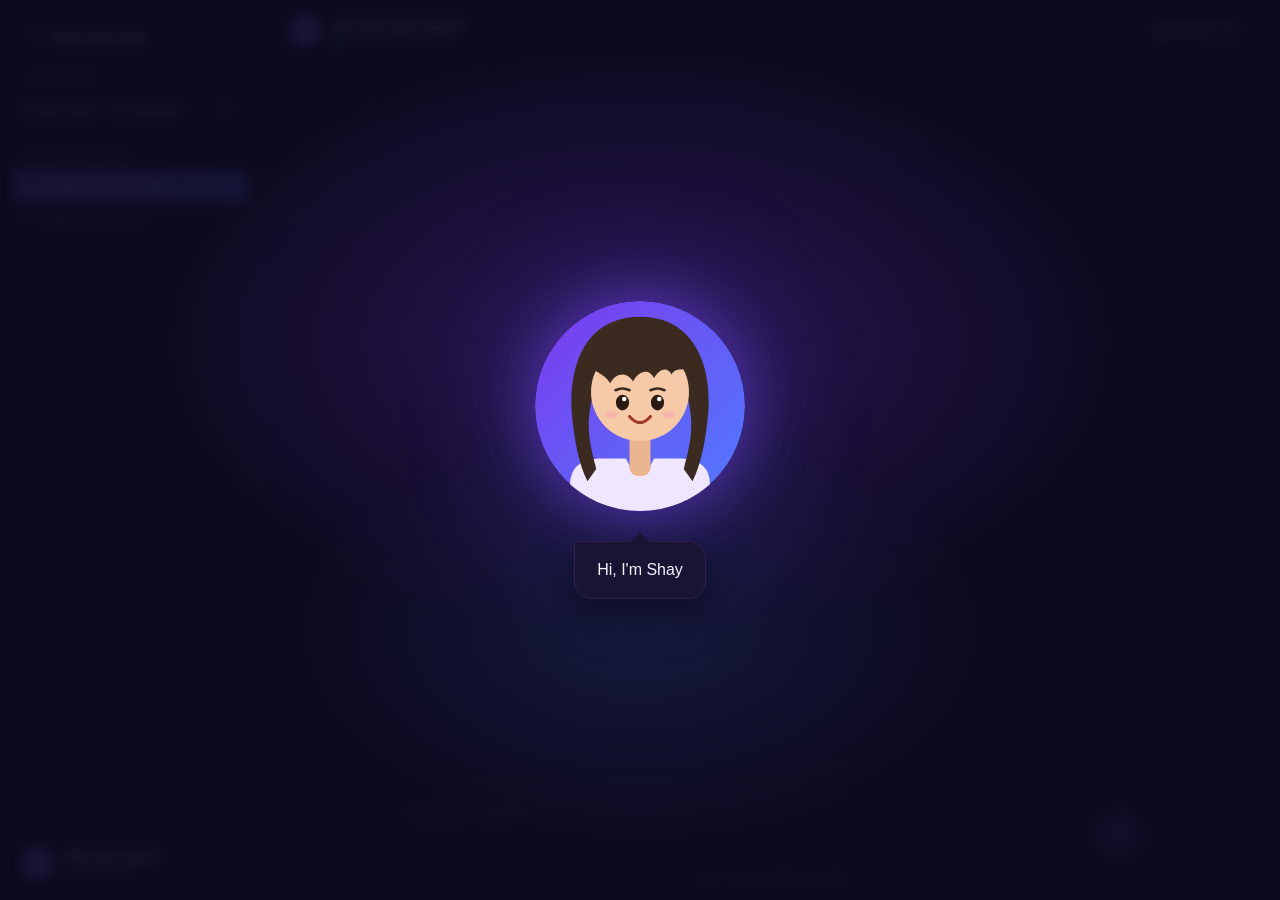
==== frontend/index.html @ 8ffe6aca "Added chatbot intro girl" ====
<!DOCTYPE html>
<html>
<head>
    <meta charset="UTF-8">
    <meta name="viewport" content="width=device-width, initial-scale=1.0">
    <title>ABTalks AI Interview Agent</title>
    <link rel="stylesheet" href="style.css">
</head>
<body>

<div class="app">

    <aside class="sidebar">

        <button class="new-chat" onclick="startInterview()">
            <svg width="16" height="16" viewBox="0 0 24 24" fill="none" stroke="currentColor" stroke-width="2" stroke-linecap="round" stroke-linejoin="round">
                <path d="M12 5v14M5 12h14"/>
            </svg>
            New interview
        </button>

        <div class="candidate-picker">
            <label for="candidate-select">Candidate</label>
            <select id="candidate-select"></select>
        </div>

        <nav class="history">
            <div class="history-label">Conversations</div>
            <a class="history-item active">
                <span class="dot"></span>
                Engineering interview
            </a>
            <a class="history-item">
                <span class="dot"></span>
                Follow-up session
            </a>
        </nav>

        <div class="sidebar-footer">
            <div class="avatar avatar-brand">A</div>
            <div class="user-meta">
                <div class="user-name">ABTalks Agent</div>
                <div class="user-role">AI Interviewer</div>
            </div>
        </div>

    </aside>

    <main class="main">

        <header class="topbar">
            <div class="topbar-left">
                <div class="avatar avatar-ai">
                    <svg width="18" height="18" viewBox="0 0 24 24" fill="none" stroke="currentColor" stroke-width="2" stroke-linecap="round" stroke-linejoin="round">
                        <circle cx="12" cy="12" r="10"/>
                        <path d="M9.5 9.5l5 5M14.5 9.5l-5 5"/>
                    </svg>
                </div>
                <div>
                    <div class="topbar-title">AI Interview Agent</div>
                    <div class="topbar-sub">
                        <span class="status-dot"></span> Interview in progress
                    </div>
                </div>
            </div>
            <div id="progress" class="progress-chip">Question 1 / 8</div>
        </header>

        <div class="conversation-wrap">
            <div id="chat" class="chat"></div>
        </div>

        <div class="composer-wrap">
            <div class="composer">
                <textarea
                    id="answer"
                    placeholder="Type your answer..."
                ></textarea>
                <button id="send-btn" onclick="sendAnswer()" aria-label="Send">
                    <svg width="18" height="18" viewBox="0 0 24 24" fill="none" stroke="currentColor" stroke-width="2" stroke-linecap="round" stroke-linejoin="round">
                        <path d="M22 2L11 13"/><path d="M22 2l-7 20-4-9-9-4 20-7z"/>
                    </svg>
                </button>
            </div>
            <div class="composer-hint">
                Shift + Enter to add a new line
            </div>
        </div>

    </main>

</div>

<div id="intro" class="intro" hidden>
    <div class="intro-backdrop"></div>
    <div class="intro-stage">
        <div id="shay-avatar" class="intro-avatar">
            <svg viewBox="0 0 240 240" fill="none" aria-hidden="true">
                <defs>
                    <linearGradient id="shayBg" x1="0" y1="0" x2="1" y2="1">
                        <stop offset="0%" stop-color="#7c3aed"/>
                        <stop offset="100%" stop-color="#4f7cff"/>
                    </linearGradient>
                </defs>
                <circle cx="120" cy="120" r="120" fill="url(#shayBg)"/>
                <path d="M40 240 L40 210 Q40 182 72 180 L104 180 L108 188 L132 188 L136 180 L168 180 Q200 182 200 210 L200 240 Z" fill="#efe6ff"/>
                <rect x="108" y="150" width="24" height="50" rx="10" fill="#eab58f"/>
                <path d="M120 18 C60 18 38 70 42 128 C45 160 50 186 60 206 L70 192 C63 165 60 150 62 130 C66 92 84 56 120 54 C156 56 174 92 178 130 C180 150 177 165 170 192 L180 206 C190 186 195 160 198 128 C202 70 180 18 120 18 Z" fill="#3a2a20"/>
                <circle cx="120" cy="104" r="56" fill="#f6c9a9"/>
                <path d="M64 74 C66 44 90 34 120 34 C150 34 174 44 176 74 C170 82 162 74 156 84 C151 74 142 78 136 88 C130 76 118 80 112 92 C105 80 92 82 86 94 C78 82 71 84 64 74 Z" fill="#3a2a20"/>
                <ellipse cx="100" cy="116" rx="7.5" ry="9" fill="#2a1a10"/>
                <ellipse cx="140" cy="116" rx="7.5" ry="9" fill="#2a1a10"/>
                <circle cx="102" cy="112" r="2.6" fill="#fff"/>
                <circle cx="142" cy="112" r="2.6" fill="#fff"/>
                <path d="M92 102 Q100 98 108 102" stroke="#3a2a20" stroke-width="3" stroke-linecap="round"/>
                <path d="M132 102 Q140 98 148 102" stroke="#3a2a20" stroke-width="3" stroke-linecap="round"/>
                <ellipse cx="87" cy="130" rx="7" ry="4" fill="#f7a8b0" opacity="0.6"/>
                <ellipse cx="153" cy="130" rx="7" ry="4" fill="#f7a8b0" opacity="0.6"/>
                <path d="M108 132 Q120 146 132 132" stroke="#a13a2c" stroke-width="3.5" stroke-linecap="round" fill="none"/>
            </svg>
        </div>
        <div id="intro-bubble" class="intro-bubble">
            <span id="intro-text"></span>
        </div>
    </div>
</div>

<script src="app.js"></script>

</body>
</html>
---- frontend/style.css ----
:root {
    --bg-deep: #0d0a1f;
    --bg-sidebar: #120d26;
    --bg-main: #0d0a1f;
    --bg-ai: #1a1333;
    --bg-user: #2b2a6b;
    --bg-input: #171033;
    --border: #2c2350;
    --text-primary: #f3f1ff;
    --text-secondary: #a79fcf;
    --text-muted: #6f6699;
    --blue: #4f7cff;
    --purple: #9b6bff;
    --violet: #7c3aed;
    --gradient: linear-gradient(135deg, #7c3aed 0%, #4f7cff 100%);
    --radius: 16px;
}

* {
    box-sizing: border-box;
}

body {
    margin: 0;
    background: var(--bg-deep);
    color: var(--text-primary);
    font-family: "Inter", -apple-system, BlinkMacSystemFont, "Segoe UI", sans-serif;
    -webkit-font-smoothing: antialiased;
}

.app {
    display: flex;
    height: 100vh;
    overflow: hidden;
}

/* ---------------- Sidebar (Claude style) ---------------- */

.sidebar {
    width: 260px;
    flex-shrink: 0;
    background: var(--bg-sidebar);
    border-right: 1px solid var(--border);
    display: flex;
    flex-direction: column;
    padding: 16px 12px;
}

.new-chat {
    display: flex;
    align-items: center;
    gap: 10px;
    width: 100%;
    padding: 12px 14px;
    border: 1px solid var(--border);
    background: transparent;
    color: var(--text-primary);
    border-radius: 10px;
    font-size: 14px;
    font-weight: 600;
    cursor: pointer;
    transition: background 0.2s, border-color 0.2s;
}

.new-chat:hover {
    background: rgba(124, 58, 237, 0.12);
    border-color: var(--violet);
}

.candidate-picker {
    margin-top: 14px;
    padding: 0 2px;
}

.candidate-picker label {
    display: block;
    font-size: 11px;
    font-weight: 600;
    letter-spacing: 0.08em;
    text-transform: uppercase;
    color: var(--text-muted);
    padding: 0 10px;
    margin-bottom: 6px;
}

.candidate-picker select {
    width: 100%;
    background: var(--bg-input);
    color: var(--text-primary);
    border: 1px solid var(--border);
    border-radius: 10px;
    padding: 10px 12px;
    font-size: 13px;
    font-family: inherit;
    cursor: pointer;
    outline: none;
    transition: border-color 0.2s, box-shadow 0.2s;
    appearance: none;
    background-image:
        linear-gradient(45deg, transparent 50%, var(--purple) 50%),
        linear-gradient(135deg, var(--purple) 50%, transparent 50%);
    background-position:
        calc(100% - 18px) 50%,
        calc(100% - 13px) 50%;
    background-size: 5px 5px;
    background-repeat: no-repeat;
}

.candidate-picker select:focus {
    border-color: var(--violet);
    box-shadow: 0 0 0 3px rgba(124, 58, 237, 0.25);
}

.candidate-picker option {
    background: var(--bg-sidebar);
    color: var(--text-primary);
}

.history {
    flex: 1;
    margin-top: 22px;
    overflow-y: auto;
}

.history-label {
    font-size: 11px;
    font-weight: 600;
    letter-spacing: 0.08em;
    text-transform: uppercase;
    color: var(--text-muted);
    padding: 0 10px;
    margin-bottom: 8px;
}

.history-item {
    display: flex;
    align-items: center;
    gap: 10px;
    padding: 9px 10px;
    border-radius: 8px;
    font-size: 13.5px;
    color: var(--text-secondary);
    cursor: pointer;
    transition: background 0.2s, color 0.2s;
}

.history-item .dot {
    width: 6px;
    height: 6px;
    border-radius: 50%;
    background: var(--text-muted);
    flex-shrink: 0;
}

.history-item:hover {
    background: rgba(124, 58, 237, 0.08);
    color: var(--text-primary);
}

.history-item.active {
    background: var(--gradient);
    color: #fff;
}

.history-item.active .dot {
    background: #fff;
}

.sidebar-footer {
    display: flex;
    align-items: center;
    gap: 10px;
    padding: 12px 8px 4px;
    border-top: 1px solid var(--border);
}

.user-meta {
    min-width: 0;
}

.user-name {
    font-size: 13.5px;
    font-weight: 600;
    white-space: nowrap;
    overflow: hidden;
    text-overflow: ellipsis;
}

.user-role {
    font-size: 12px;
    color: var(--text-muted);
}

/* ---------------- Avatars ---------------- */

.avatar {
    width: 34px;
    height: 34px;
    border-radius: 50%;
    display: flex;
    align-items: center;
    justify-content: center;
    flex-shrink: 0;
    font-weight: 700;
    font-size: 15px;
}

.avatar-brand {
    background: var(--gradient);
    color: #fff;
}

.avatar-ai {
    background: var(--gradient);
    color: #fff;
}

.avatar-user {
    background: linear-gradient(135deg, #6a8bff 0%, #9b6bff 100%);
    color: #fff;
}

/* ---------------- Main column ---------------- */

.main {
    flex: 1;
    display: flex;
    flex-direction: column;
    min-width: 0;
    background:
        radial-gradient(1200px 600px at 20% -10%, rgba(124, 58, 237, 0.14) 0%, transparent 60%),
        radial-gradient(1000px 500px at 90% 110%, rgba(79, 124, 255, 0.10) 0%, transparent 60%),
        var(--bg-main);
}

.topbar {
    display: flex;
    align-items: center;
    justify-content: space-between;
    padding: 14px 28px;
    border-bottom: 1px solid var(--border);
    background: rgba(13, 10, 31, 0.6);
    backdrop-filter: blur(8px);
}

.topbar-left {
    display: flex;
    align-items: center;
    gap: 12px;
}

.topbar-title {
    font-size: 15px;
    font-weight: 700;
}

.topbar-sub {
    display: flex;
    align-items: center;
    gap: 6px;
    font-size: 12px;
    color: var(--text-muted);
}

.status-dot {
    width: 7px;
    height: 7px;
    border-radius: 50%;
    background: #34d399;
    box-shadow: 0 0 8px #34d399;
}

.progress-chip {
    font-size: 12.5px;
    font-weight: 600;
    color: var(--purple);
    background: rgba(124, 58, 237, 0.14);
    border: 1px solid rgba(124, 58, 237, 0.35);
    padding: 6px 14px;
    border-radius: 999px;
}

/* ---------------- Conversation ---------------- */

.conversation-wrap {
    flex: 1;
    overflow-y: auto;
    display: flex;
    justify-content: center;
}

.chat {
    width: 100%;
    max-width: 760px;
    padding: 32px 28px 24px;
}

.message-row {
    display: flex;
    gap: 14px;
    margin-bottom: 26px;
    align-items: flex-start;
}

.message-row.user {
    flex-direction: row-reverse;
}

.bubble {
    max-width: 80%;
    padding: 14px 18px;
    border-radius: var(--radius);
    line-height: 1.6;
    font-size: 14.5px;
    white-space: pre-line;
}

.message-row.ai .bubble {
    background: var(--bg-ai);
    border: 1px solid var(--border);
    border-top-left-radius: 4px;
    color: var(--text-primary);
}

.message-row.user .bubble {
    background: var(--gradient);
    border-top-right-radius: 4px;
    color: #fff;
}

.msg-author {
    font-size: 12px;
    font-weight: 700;
    color: var(--purple);
    margin-bottom: 8px;
    letter-spacing: 0.02em;
}

.message-row.user .msg-author {
    color: var(--blue);
    text-align: right;
}

.typing {
    display: inline-flex;
    gap: 5px;
    padding: 16px 20px;
}

.typing span {
    width: 8px;
    height: 8px;
    border-radius: 50%;
    background: var(--purple);
    animation: blink 1.2s infinite;
}

.typing span:nth-child(2) { animation-delay: 0.2s; }
.typing span:nth-child(3) { animation-delay: 0.4s; }

@keyframes blink {
    0%, 80%, 100% { opacity: 0.25; transform: translateY(0); }
    40% { opacity: 1; transform: translateY(-3px); }
}

/* ---------------- Composer (Claude style) ---------------- */

.composer-wrap {
    padding: 12px 28px 16px;
    display: flex;
    flex-direction: column;
    align-items: center;
}

.composer {
    width: 100%;
    max-width: 760px;
    display: flex;
    align-items: flex-end;
    gap: 10px;
    background: var(--bg-input);
    border: 1px solid var(--border);
    border-radius: var(--radius);
    padding: 10px 10px 10px 16px;
    box-shadow: 0 0 0 0 rgba(124, 58, 237, 0);
    transition: border-color 0.2s, box-shadow 0.2s;
}

.composer:focus-within {
    border-color: var(--violet);
    box-shadow: 0 0 0 3px rgba(124, 58, 237, 0.25);
}

#answer {
    flex: 1;
    background: transparent;
    border: none;
    outline: none;
    color: var(--text-primary);
    font-family: inherit;
    font-size: 14.5px;
    line-height: 1.5;
    resize: none;
    max-height: 160px;
    padding: 6px 0;
}

#answer::placeholder {
    color: var(--text-muted);
}

#send-btn {
    width: 40px;
    height: 40px;
    flex-shrink: 0;
    border: none;
    border-radius: 10px;
    background: var(--gradient);
    color: #fff;
    cursor: pointer;
    display: flex;
    align-items: center;
    justify-content: center;
    transition: opacity 0.2s, transform 0.15s;
}

#send-btn:hover {
    opacity: 0.9;
    transform: translateY(-1px);
}

#send-btn:disabled {
    opacity: 0.4;
    cursor: default;
    transform: none;
}

.composer-hint {
    margin-top: 8px;
    font-size: 11.5px;
    color: var(--text-muted);
}

/* ---------------- Scrollbar ---------------- */

::-webkit-scrollbar {
    width: 8px;
}

::-webkit-scrollbar-thumb {
    background: var(--border);
    border-radius: 4px;
}

::-webkit-scrollbar-thumb:hover {
    background: var(--violet);
}

/* ---------------- Responsive ---------------- */

@media (max-width: 720px) {
    .sidebar {
        display: none;
    }

    .chat {
        padding: 20px 16px;
    }

    .composer-wrap {
        padding: 10px 14px 14px;
    }

    .bubble {
        max-width: 88%;
    }
}

/* ---------------- Intro (Shay) ---------------- */

.intro {
    position: fixed;
    inset: 0;
    z-index: 1000;
    display: flex;
    align-items: center;
    justify-content: center;
    opacity: 0;
    transition: opacity 0.35s ease;
}

.intro[hidden] {
    display: none;
}

.intro.active {
    opacity: 1;
}

.intro-backdrop {
    position: absolute;
    inset: 0;
    background:
        radial-gradient(700px 420px at 50% 38%, rgba(124, 58, 237, 0.28) 0%, transparent 70%),
        radial-gradient(500px 300px at 50% 70%, rgba(79, 124, 255, 0.14) 0%, transparent 70%),
        rgba(13, 10, 31, 0.9);
    backdrop-filter: blur(6px);
}

.intro-stage {
    position: relative;
    display: flex;
    flex-direction: column;
    align-items: center;
    gap: 30px;
    padding: 0 24px;
}

.intro-avatar {
    position: relative;
    width: 210px;
    height: 210px;
    border-radius: 50%;
    overflow: hidden;
    box-shadow:
        0 0 60px rgba(124, 58, 237, 0.55),
        0 0 130px rgba(79, 124, 255, 0.35);
    opacity: 0;
    transform: translateY(46px) scale(0.35);
    transition:
        transform 0.55s cubic-bezier(0.34, 1.56, 0.64, 1),
        opacity 0.4s ease;
}

.intro-avatar::after {
    content: "";
    position: absolute;
    inset: -8px;
    border-radius: 50%;
    border: 2px solid rgba(155, 107, 255, 0.6);
    animation: introPulse 2.4s ease-out infinite;
    pointer-events: none;
}

.intro-avatar svg {
    display: block;
    width: 100%;
    height: 100%;
}

.intro.active .intro-avatar {
    opacity: 1;
    transform: translateY(0) scale(1);
}

.intro.active .intro-avatar svg {
    animation: introFloat 3.2s ease-in-out infinite;
}

.intro-bubble {
    position: relative;
    max-width: 420px;
    background: var(--bg-ai);
    border: 1px solid var(--border);
    border-radius: 18px;
    border-top-left-radius: 4px;
    padding: 15px 22px;
    font-size: 16px;
    line-height: 1.6;
    color: var(--text-primary);
    text-align: center;
    box-shadow: 0 14px 44px rgba(0, 0, 0, 0.45);
    min-height: 26px;
    opacity: 0;
    transform: translateY(14px) scale(0.9);
    transition: opacity 0.35s ease, transform 0.35s ease;
}

.intro-bubble::before {
    content: "";
    position: absolute;
    top: -9px;
    left: 50%;
    transform: translateX(-50%);
    border-left: 9px solid transparent;
    border-right: 9px solid transparent;
    border-bottom: 9px solid var(--bg-ai);
}

.intro.active .intro-bubble {
    opacity: 1;
    transform: none;
}

.intro.exiting .intro-avatar {
    opacity: 0;
    transform: translateY(-54px) scale(0.3);
    transition: transform 0.5s ease-in, opacity 0.4s ease;
}

.intro.exiting .intro-bubble {
    opacity: 0;
    transform: translateY(-24px) scale(0.8);
    transition: opacity 0.3s ease, transform 0.3s ease;
}

.intro.exiting .intro-avatar svg {
    animation: none;
}

.intro-typing-caret {
    display: inline-block;
    width: 2px;
    height: 1.05em;
    margin-left: 2px;
    background: var(--purple);
    vertical-align: -0.15em;
    animation: caretBlink 0.7s steps(1) infinite;
}

@keyframes introFloat {
    0%, 100% { transform: translateY(0); }
    50% { transform: translateY(-6px); }
}

@keyframes introPulse {
    0% { transform: scale(1); opacity: 0.8; }
    100% { transform: scale(1.22); opacity: 0; }
}

@keyframes caretBlink {
    0%, 49% { opacity: 1; }
    50%, 100% { opacity: 0; }
}
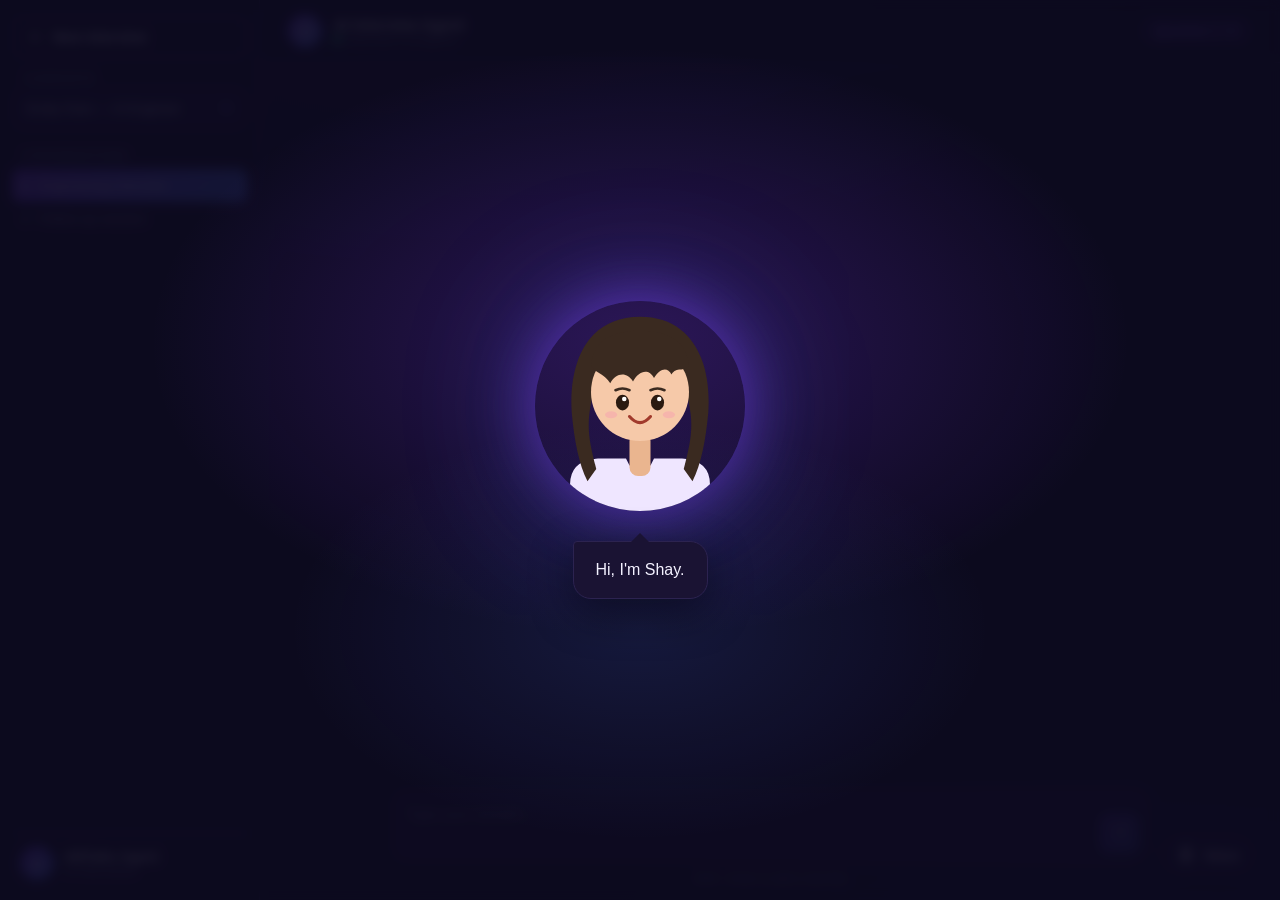
==== commit 314b9006: "added inside a voice interactive shay" ====
--- a/frontend/index.html
+++ b/frontend/index.html
@@ -71,7 +71,7 @@
         </div>
 
         <div class="composer-wrap">
-            <div class="composer">
+            <div class="composer" id="composer-input">
                 <textarea
                     id="answer"
                     placeholder="Type your answer..."
@@ -82,7 +82,25 @@
                     </svg>
                 </button>
             </div>
-            <div class="composer-hint">
+            <div id="voice-panel" class="voice-panel" hidden>
+                <div class="voice-status" id="voice-status">Tap the mic and speak</div>
+                <div class="voice-controls">
+                    <button id="mic-btn" class="mic-btn" onclick="answerByVoice()" aria-label="Speak your answer">
+                        <svg width="22" height="22" viewBox="0 0 24 24" fill="none" stroke="currentColor" stroke-width="2" stroke-linecap="round" stroke-linejoin="round">
+                            <rect x="9" y="2" width="6" height="12" rx="3"/>
+                            <path d="M5 10v1a7 7 0 0 0 14 0v-1"/>
+                            <line x1="12" y1="19" x2="12" y2="22"/>
+                        </svg>
+                    </button>
+                    <div class="voice-bars" id="voice-bars" aria-hidden="true">
+                        <span></span><span></span><span></span><span></span><span></span>
+                    </div>
+                </div>
+                <div class="composer-hint" id="voice-hint">
+                    Tap the mic and speak your answer
+                </div>
+            </div>
+            <div class="composer-hint" id="composer-hint">
                 Shift + Enter to add a new line
             </div>
         </div>
@@ -91,34 +109,58 @@
 
 </div>
 
+<div id="voice-dock" class="voice-dock">
+    <div id="shay-live" class="shay-live" hidden>
+        <div class="shay-live-ring"></div>
+        <div class="shay-live-avatar"></div>
+        <div class="shay-live-badge" id="shay-live-badge">Ready</div>
+    </div>
+    <button
+        id="voice-toggle"
+        class="voice-toggle"
+        onclick="toggleVoiceMode()"
+        aria-pressed="false"
+        title="Toggle voice interview"
+    >
+        <svg width="20" height="20" viewBox="0 0 24 24" fill="none" stroke="currentColor" stroke-width="2" stroke-linecap="round" stroke-linejoin="round">
+            <rect x="9" y="2" width="6" height="12" rx="3"/>
+            <path d="M5 10v1a7 7 0 0 0 14 0v-1"/>
+            <line x1="12" y1="19" x2="12" y2="22"/>
+        </svg>
+        <span>Voice</span>
+    </button>
+</div>
+
+<template id="shay-svg-template">
+    <svg viewBox="0 0 240 240" fill="none" aria-hidden="true">
+        <defs>
+            <linearGradient id="shayBg" x1="0" y1="0" x2="1" y2="1">
+                <stop offset="0%" stop-color="#7c3aed"/>
+                <stop offset="100%" stop-color="#4f7cff"/>
+            </linearGradient>
+        </defs>
+        <circle cx="120" cy="120" r="120" fill="url(#shayBg)"/>
+        <path d="M40 240 L40 210 Q40 182 72 180 L104 180 L108 188 L132 188 L136 180 L168 180 Q200 182 200 210 L200 240 Z" fill="#efe6ff"/>
+        <rect x="108" y="150" width="24" height="50" rx="10" fill="#eab58f"/>
+        <path d="M120 18 C60 18 38 70 42 128 C45 160 50 186 60 206 L70 192 C63 165 60 150 62 130 C66 92 84 56 120 54 C156 56 174 92 178 130 C180 150 177 165 170 192 L180 206 C190 186 195 160 198 128 C202 70 180 18 120 18 Z" fill="#3a2a20"/>
+        <circle cx="120" cy="104" r="56" fill="#f6c9a9"/>
+        <path d="M64 74 C66 44 90 34 120 34 C150 34 174 44 176 74 C170 82 162 74 156 84 C151 74 142 78 136 88 C130 76 118 80 112 92 C105 80 92 82 86 94 C78 82 71 84 64 74 Z" fill="#3a2a20"/>
+        <ellipse cx="100" cy="116" rx="7.5" ry="9" fill="#2a1a10"/>
+        <ellipse cx="140" cy="116" rx="7.5" ry="9" fill="#2a1a10"/>
+        <circle cx="102" cy="112" r="2.6" fill="#fff"/>
+        <circle cx="142" cy="112" r="2.6" fill="#fff"/>
+        <path d="M92 102 Q100 98 108 102" stroke="#3a2a20" stroke-width="3" stroke-linecap="round"/>
+        <path d="M132 102 Q140 98 148 102" stroke="#3a2a20" stroke-width="3" stroke-linecap="round"/>
+        <ellipse cx="87" cy="130" rx="7" ry="4" fill="#f7a8b0" opacity="0.6"/>
+        <ellipse cx="153" cy="130" rx="7" ry="4" fill="#f7a8b0" opacity="0.6"/>
+        <path d="M108 132 Q120 146 132 132" stroke="#a13a2c" stroke-width="3.5" stroke-linecap="round" fill="none"/>
+    </svg>
+</template>
+
 <div id="intro" class="intro" hidden>
     <div class="intro-backdrop"></div>
     <div class="intro-stage">
-        <div id="shay-avatar" class="intro-avatar">
-            <svg viewBox="0 0 240 240" fill="none" aria-hidden="true">
-                <defs>
-                    <linearGradient id="shayBg" x1="0" y1="0" x2="1" y2="1">
-                        <stop offset="0%" stop-color="#7c3aed"/>
-                        <stop offset="100%" stop-color="#4f7cff"/>
-                    </linearGradient>
-                </defs>
-                <circle cx="120" cy="120" r="120" fill="url(#shayBg)"/>
-                <path d="M40 240 L40 210 Q40 182 72 180 L104 180 L108 188 L132 188 L136 180 L168 180 Q200 182 200 210 L200 240 Z" fill="#efe6ff"/>
-                <rect x="108" y="150" width="24" height="50" rx="10" fill="#eab58f"/>
-                <path d="M120 18 C60 18 38 70 42 128 C45 160 50 186 60 206 L70 192 C63 165 60 150 62 130 C66 92 84 56 120 54 C156 56 174 92 178 130 C180 150 177 165 170 192 L180 206 C190 186 195 160 198 128 C202 70 180 18 120 18 Z" fill="#3a2a20"/>
-                <circle cx="120" cy="104" r="56" fill="#f6c9a9"/>
-                <path d="M64 74 C66 44 90 34 120 34 C150 34 174 44 176 74 C170 82 162 74 156 84 C151 74 142 78 136 88 C130 76 118 80 112 92 C105 80 92 82 86 94 C78 82 71 84 64 74 Z" fill="#3a2a20"/>
-                <ellipse cx="100" cy="116" rx="7.5" ry="9" fill="#2a1a10"/>
-                <ellipse cx="140" cy="116" rx="7.5" ry="9" fill="#2a1a10"/>
-                <circle cx="102" cy="112" r="2.6" fill="#fff"/>
-                <circle cx="142" cy="112" r="2.6" fill="#fff"/>
-                <path d="M92 102 Q100 98 108 102" stroke="#3a2a20" stroke-width="3" stroke-linecap="round"/>
-                <path d="M132 102 Q140 98 148 102" stroke="#3a2a20" stroke-width="3" stroke-linecap="round"/>
-                <ellipse cx="87" cy="130" rx="7" ry="4" fill="#f7a8b0" opacity="0.6"/>
-                <ellipse cx="153" cy="130" rx="7" ry="4" fill="#f7a8b0" opacity="0.6"/>
-                <path d="M108 132 Q120 146 132 132" stroke="#a13a2c" stroke-width="3.5" stroke-linecap="round" fill="none"/>
-            </svg>
-        </div>
+        <div id="shay-avatar" class="intro-avatar"></div>
         <div id="intro-bubble" class="intro-bubble">
             <span id="intro-text"></span>
         </div>
--- a/frontend/style.css
+++ b/frontend/style.css
@@ -493,6 +493,13 @@
     display: none;
 }
 
+.composer[hidden],
+.voice-panel[hidden],
+.shay-live[hidden],
+.composer-hint[hidden] {
+    display: none;
+}
+
 .intro.active {
     opacity: 1;
 }
@@ -632,3 +639,234 @@
     0%, 49% { opacity: 1; }
     50%, 100% { opacity: 0; }
 }
+
+/* ---------------- Voice dock (corner) ---------------- */
+
+.voice-dock {
+    position: fixed;
+    right: 22px;
+    bottom: 22px;
+    z-index: 900;
+    display: flex;
+    flex-direction: column;
+    align-items: center;
+    gap: 12px;
+}
+
+.shay-live {
+    position: relative;
+    display: flex;
+    flex-direction: column;
+    align-items: center;
+    gap: 6px;
+}
+
+.shay-live-avatar {
+    position: relative;
+    width: 96px;
+    height: 96px;
+    border-radius: 50%;
+    overflow: hidden;
+    box-shadow:
+        0 0 24px rgba(124, 58, 237, 0.55),
+        0 0 60px rgba(79, 124, 255, 0.30);
+    animation: introFloat 3.2s ease-in-out infinite;
+}
+
+.shay-live-avatar svg {
+    display: block;
+    width: 100%;
+    height: 100%;
+}
+
+.shay-live-ring {
+    position: absolute;
+    inset: 0;
+    border-radius: 50%;
+    border: 2px solid rgba(155, 107, 255, 0.65);
+    pointer-events: none;
+    opacity: 0;
+}
+
+.shay-live-badge {
+    font-size: 11px;
+    font-weight: 700;
+    letter-spacing: 0.04em;
+    color: var(--purple);
+    background: rgba(124, 58, 237, 0.16);
+    border: 1px solid rgba(124, 58, 237, 0.4);
+    padding: 3px 10px;
+    border-radius: 999px;
+    white-space: nowrap;
+}
+
+.voice-dock.speaking .shay-live-ring {
+    animation: shayRing 1.6s ease-out infinite;
+}
+
+.voice-dock.speaking .shay-live-avatar {
+    animation: shayTalk 0.9s ease-in-out infinite;
+}
+
+.voice-dock.listening .shay-live-ring {
+    animation: shayRing 1.1s ease-out infinite;
+}
+
+.voice-dock.listening .shay-live-avatar {
+    animation: shayListen 1.2s ease-in-out infinite;
+}
+
+@keyframes shayRing {
+    0% { transform: scale(1); opacity: 0.8; }
+    100% { transform: scale(1.45); opacity: 0; }
+}
+
+@keyframes shayTalk {
+    0%, 100% { transform: scale(1, 1); }
+    50% { transform: scale(1.03, 0.97); }
+}
+
+@keyframes shayListen {
+    0%, 100% { transform: translateY(0); }
+    50% { transform: translateY(-5px); }
+}
+
+.voice-toggle {
+    display: flex;
+    align-items: center;
+    gap: 8px;
+    padding: 12px 18px;
+    border: 1px solid var(--border);
+    border-radius: 999px;
+    background: rgba(23, 16, 51, 0.85);
+    backdrop-filter: blur(8px);
+    color: var(--text-primary);
+    font-size: 13.5px;
+    font-weight: 700;
+    font-family: inherit;
+    cursor: pointer;
+    box-shadow: 0 8px 24px rgba(0, 0, 0, 0.35);
+    transition: border-color 0.2s, box-shadow 0.2s, transform 0.15s;
+}
+
+.voice-toggle:hover {
+    border-color: var(--violet);
+    transform: translateY(-1px);
+}
+
+.voice-toggle.active {
+    background: var(--gradient);
+    border-color: transparent;
+    color: #fff;
+    box-shadow: 0 0 0 4px rgba(124, 58, 237, 0.25), 0 8px 24px rgba(124, 58, 237, 0.4);
+}
+
+/* ---------------- Voice panel (composer area) ---------------- */
+
+.voice-panel {
+    width: 100%;
+    max-width: 760px;
+    display: flex;
+    flex-direction: column;
+    align-items: center;
+    gap: 12px;
+    background: var(--bg-input);
+    border: 1px solid var(--border);
+    border-radius: var(--radius);
+    padding: 18px 20px 14px;
+    box-shadow: 0 0 0 0 rgba(124, 58, 237, 0);
+    transition: border-color 0.2s, box-shadow 0.2s;
+}
+
+.voice-panel[data-state="speaking"] {
+    border-color: rgba(155, 107, 255, 0.6);
+    box-shadow: 0 0 0 3px rgba(155, 107, 255, 0.18);
+}
+
+.voice-panel[data-state="listening"] {
+    border-color: var(--violet);
+    box-shadow: 0 0 0 3px rgba(124, 58, 237, 0.28);
+}
+
+.voice-status {
+    font-size: 14px;
+    font-weight: 600;
+    color: var(--text-secondary);
+    min-height: 20px;
+}
+
+.voice-controls {
+    display: flex;
+    flex-direction: column;
+    align-items: center;
+    gap: 10px;
+}
+
+.mic-btn {
+    width: 58px;
+    height: 58px;
+    border: none;
+    border-radius: 50%;
+    background: var(--gradient);
+    color: #fff;
+    cursor: pointer;
+    display: flex;
+    align-items: center;
+    justify-content: center;
+    box-shadow: 0 8px 24px rgba(124, 58, 237, 0.35);
+    transition: transform 0.15s, box-shadow 0.2s, opacity 0.2s;
+}
+
+.mic-btn:hover {
+    transform: translateY(-2px);
+}
+
+.mic-btn:disabled {
+    opacity: 0.45;
+    cursor: default;
+    transform: none;
+}
+
+.mic-btn.recording {
+    animation: micPulse 1.2s ease-out infinite;
+}
+
+@keyframes micPulse {
+    0% { box-shadow: 0 0 0 0 rgba(124, 58, 237, 0.55); }
+    100% { box-shadow: 0 0 0 18px rgba(124, 58, 237, 0); }
+}
+
+.voice-bars {
+    display: flex;
+    align-items: flex-end;
+    gap: 4px;
+    height: 20px;
+    opacity: 0;
+    transition: opacity 0.25s;
+}
+
+.voice-bars span {
+    width: 4px;
+    height: 6px;
+    border-radius: 2px;
+    background: var(--purple);
+}
+
+.voice-panel[data-state="listening"] .voice-bars {
+    opacity: 1;
+}
+
+.voice-panel[data-state="listening"] .voice-bars span {
+    animation: voiceBar 0.9s ease-in-out infinite;
+}
+
+.voice-panel[data-state="listening"] .voice-bars span:nth-child(1) { animation-delay: 0s; }
+.voice-panel[data-state="listening"] .voice-bars span:nth-child(2) { animation-delay: 0.12s; }
+.voice-panel[data-state="listening"] .voice-bars span:nth-child(3) { animation-delay: 0.24s; }
+.voice-panel[data-state="listening"] .voice-bars span:nth-child(4) { animation-delay: 0.36s; }
+.voice-panel[data-state="listening"] .voice-bars span:nth-child(5) { animation-delay: 0.48s; }
+
+@keyframes voiceBar {
+    0%, 100% { height: 6px; }
+    50% { height: 20px; }
+}
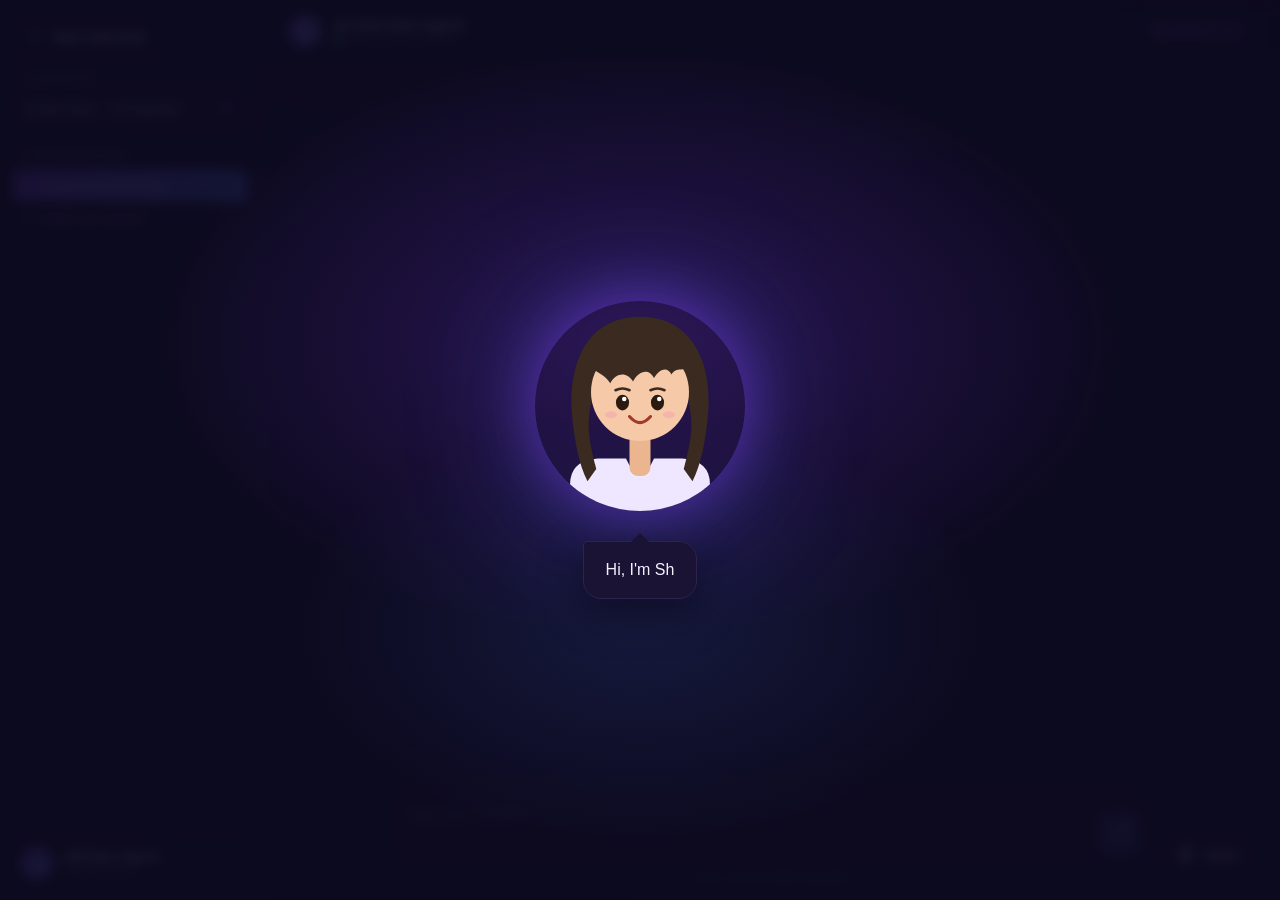
==== commit 9f0ec72c: "corrected the shay bot from 2 to 1" ====
--- a/frontend/index.html
+++ b/frontend/index.html
@@ -131,6 +131,11 @@
     </button>
 </div>
 
+<div id="shay-speaking" class="shay-speaking">
+    <div class="shay-speaking-avatar"></div>
+    <div class="shay-speaking-label">Shay is speaking…</div>
+</div>
+
 <template id="shay-svg-template">
     <svg viewBox="0 0 240 240" fill="none" aria-hidden="true">
         <defs>
--- a/frontend/style.css
+++ b/frontend/style.css
@@ -659,6 +659,13 @@
     flex-direction: column;
     align-items: center;
     gap: 6px;
+    transition: opacity 0.3s ease, transform 0.3s ease;
+}
+
+.voice-dock.speaking .shay-live {
+    opacity: 0;
+    transform: scale(0.5);
+    pointer-events: none;
 }
 
 .shay-live-avatar {
@@ -870,3 +877,350 @@
     0%, 100% { height: 6px; }
     50% { height: 20px; }
 }
+
+/* ---------------- Shay speaking pop-up ---------------- */
+
+.shay-speaking {
+    position: fixed;
+    top: 50%;
+    left: 50%;
+    transform: translate(-50%, -50%) scale(0.2);
+    z-index: 950;
+    display: flex;
+    flex-direction: column;
+    align-items: center;
+    gap: 14px;
+    opacity: 0;
+    pointer-events: none;
+    transition:
+        opacity 0.3s ease,
+        transform 0.4s cubic-bezier(0.34, 1.56, 0.64, 1);
+}
+
+.shay-speaking.visible {
+    opacity: 1;
+    transform: translate(-50%, -50%) scale(1);
+}
+
+.shay-speaking-avatar {
+    position: relative;
+    width: 220px;
+    height: 220px;
+    border-radius: 50%;
+    overflow: hidden;
+    box-shadow:
+        0 0 60px rgba(124, 58, 237, 0.6),
+        0 0 130px rgba(79, 124, 255, 0.4);
+    animation: shayTalk 0.9s ease-in-out infinite;
+}
+
+.shay-speaking-avatar::after {
+    content: "";
+    position: absolute;
+    inset: -10px;
+    border-radius: 50%;
+    border: 2px solid rgba(155, 107, 255, 0.65);
+    animation: shayRing 1.6s ease-out infinite;
+    pointer-events: none;
+}
+
+.shay-speaking-avatar svg {
+    display: block;
+    width: 100%;
+    height: 100%;
+}
+
+.shay-speaking-label {
+    font-size: 13px;
+    font-weight: 700;
+    letter-spacing: 0.04em;
+    color: var(--purple);
+    background: rgba(124, 58, 237, 0.18);
+    border: 1px solid rgba(124, 58, 237, 0.45);
+    padding: 6px 16px;
+    border-radius: 999px;
+    backdrop-filter: blur(6px);
+}
+
+/* ---------------- Feedback card ---------------- */
+
+.message-row.ai .bubble.feedback-bubble {
+    width: 100%;
+    max-width: 100%;
+    padding: 26px;
+    border-radius: 20px;
+    background:
+        radial-gradient(600px 320px at 100% 0%, rgba(124, 58, 237, 0.18) 0%, transparent 60%),
+        radial-gradient(500px 300px at 0% 100%, rgba(79, 124, 255, 0.12) 0%, transparent 60%),
+        var(--bg-ai);
+}
+
+.feedback-card {
+    display: flex;
+    flex-direction: column;
+    gap: 22px;
+    white-space: normal;
+    animation: feedbackIn 0.55s ease;
+}
+
+@keyframes feedbackIn {
+    from { opacity: 0; transform: translateY(14px); }
+    to { opacity: 1; transform: translateY(0); }
+}
+
+.feedback-head {
+    display: flex;
+    align-items: center;
+    justify-content: space-between;
+    flex-wrap: wrap;
+    gap: 10px;
+}
+
+.feedback-badge {
+    font-size: 13px;
+    font-weight: 800;
+    letter-spacing: 0.06em;
+    text-transform: uppercase;
+    color: #fff;
+    background: var(--gradient);
+    padding: 8px 16px;
+    border-radius: 999px;
+    box-shadow: 0 6px 20px rgba(124, 58, 237, 0.4);
+}
+
+.feedback-candidate {
+    font-size: 15px;
+    font-weight: 700;
+    color: var(--text-secondary);
+}
+
+.feedback-grid {
+    display: grid;
+    grid-template-columns: auto 1fr;
+    gap: 26px;
+    align-items: center;
+}
+
+.feedback-overall {
+    display: flex;
+    flex-direction: column;
+    align-items: center;
+    gap: 10px;
+}
+
+.donut {
+    position: relative;
+    width: 150px;
+    height: 150px;
+}
+
+.donut-center {
+    position: absolute;
+    inset: 0;
+    display: flex;
+    flex-direction: column;
+    align-items: center;
+    justify-content: center;
+}
+
+.donut-num {
+    font-size: 42px;
+    font-weight: 800;
+    line-height: 1;
+    background: var(--gradient);
+    -webkit-background-clip: text;
+    background-clip: text;
+    -webkit-text-fill-color: transparent;
+}
+
+.donut-unit {
+    font-size: 12.5px;
+    color: var(--text-muted);
+    margin-top: 4px;
+}
+
+.feedback-overall-label {
+    font-size: 12px;
+    font-weight: 700;
+    letter-spacing: 0.06em;
+    text-transform: uppercase;
+    color: var(--text-muted);
+}
+
+.feedback-topics {
+    min-width: 0;
+}
+
+.feedback-section-title {
+    font-size: 11px;
+    font-weight: 700;
+    letter-spacing: 0.08em;
+    text-transform: uppercase;
+    color: var(--text-muted);
+    margin-bottom: 10px;
+}
+
+.topic-row {
+    display: flex;
+    align-items: center;
+    gap: 12px;
+    padding: 8px 10px;
+    border-radius: 12px;
+    background: rgba(255, 255, 255, 0.035);
+    border: 1px solid rgba(255, 255, 255, 0.05);
+    margin-bottom: 8px;
+}
+
+.topic-row:last-child {
+    margin-bottom: 0;
+}
+
+.topic-ring {
+    flex-shrink: 0;
+}
+
+.topic-meta {
+    min-width: 0;
+}
+
+.topic-title {
+    font-size: 13.5px;
+    font-weight: 600;
+    white-space: nowrap;
+    overflow: hidden;
+    text-overflow: ellipsis;
+}
+
+.topic-score {
+    font-size: 12px;
+    font-weight: 700;
+    color: var(--purple);
+    margin-top: 2px;
+}
+
+.ring-svg {
+    transform: rotate(-90deg);
+}
+
+.ring-track {
+    fill: none;
+    stroke: rgba(255, 255, 255, 0.09);
+    stroke-width: 10;
+}
+
+.ring-fill {
+    fill: none;
+    stroke-width: 10;
+    stroke-linecap: round;
+    transition: stroke-dashoffset 1.1s cubic-bezier(0.22, 1, 0.36, 1);
+}
+
+.topic-ring .ring-track,
+.topic-ring .ring-fill {
+    stroke-width: 7;
+}
+
+.feedback-summary {
+    padding: 14px 18px;
+    background: rgba(255, 255, 255, 0.035);
+    border-left: 3px solid var(--purple);
+    border-radius: 12px;
+    font-size: 14px;
+    line-height: 1.65;
+    color: var(--text-primary);
+}
+
+.feedback-lists {
+    display: grid;
+    grid-template-columns: 1fr 1fr;
+    gap: 16px;
+}
+
+.feedback-list {
+    border-radius: 16px;
+    padding: 16px 18px;
+    border: 1px solid var(--border);
+    min-width: 0;
+}
+
+.fb-strengths {
+    border-color: rgba(52, 211, 153, 0.35);
+    background: rgba(52, 211, 153, 0.06);
+}
+
+.fb-improvements {
+    border-color: rgba(251, 191, 36, 0.35);
+    background: rgba(251, 191, 36, 0.06);
+}
+
+.feedback-list-title {
+    font-size: 13px;
+    font-weight: 800;
+    letter-spacing: 0.04em;
+    margin-bottom: 12px;
+    display: flex;
+    align-items: center;
+    gap: 8px;
+}
+
+.fb-strengths .feedback-list-title { color: #34d399; }
+.fb-improvements .feedback-list-title { color: #fbbf24; }
+
+.feedback-list ul {
+    list-style: none;
+    margin: 0;
+    padding: 0;
+    display: flex;
+    flex-direction: column;
+    gap: 12px;
+}
+
+.feedback-list li {
+    display: flex;
+    gap: 10px;
+    align-items: flex-start;
+    font-size: 13.5px;
+    line-height: 1.55;
+    color: var(--text-primary);
+}
+
+.fb-icon {
+    width: 20px;
+    height: 20px;
+    border-radius: 50%;
+    flex-shrink: 0;
+    display: flex;
+    align-items: center;
+    justify-content: center;
+    margin-top: 1px;
+}
+
+.fb-icon svg {
+    width: 12px;
+    height: 12px;
+}
+
+.fb-icon-good {
+    background: rgba(52, 211, 153, 0.2);
+    color: #34d399;
+}
+
+.fb-icon-warn {
+    background: rgba(251, 191, 36, 0.2);
+    color: #fbbf24;
+}
+
+@media (max-width: 720px) {
+    .feedback-grid {
+        grid-template-columns: 1fr;
+        justify-items: center;
+    }
+
+    .feedback-lists {
+        grid-template-columns: 1fr;
+    }
+
+    .message-row.ai .bubble.feedback-bubble {
+        padding: 18px;
+    }
+}
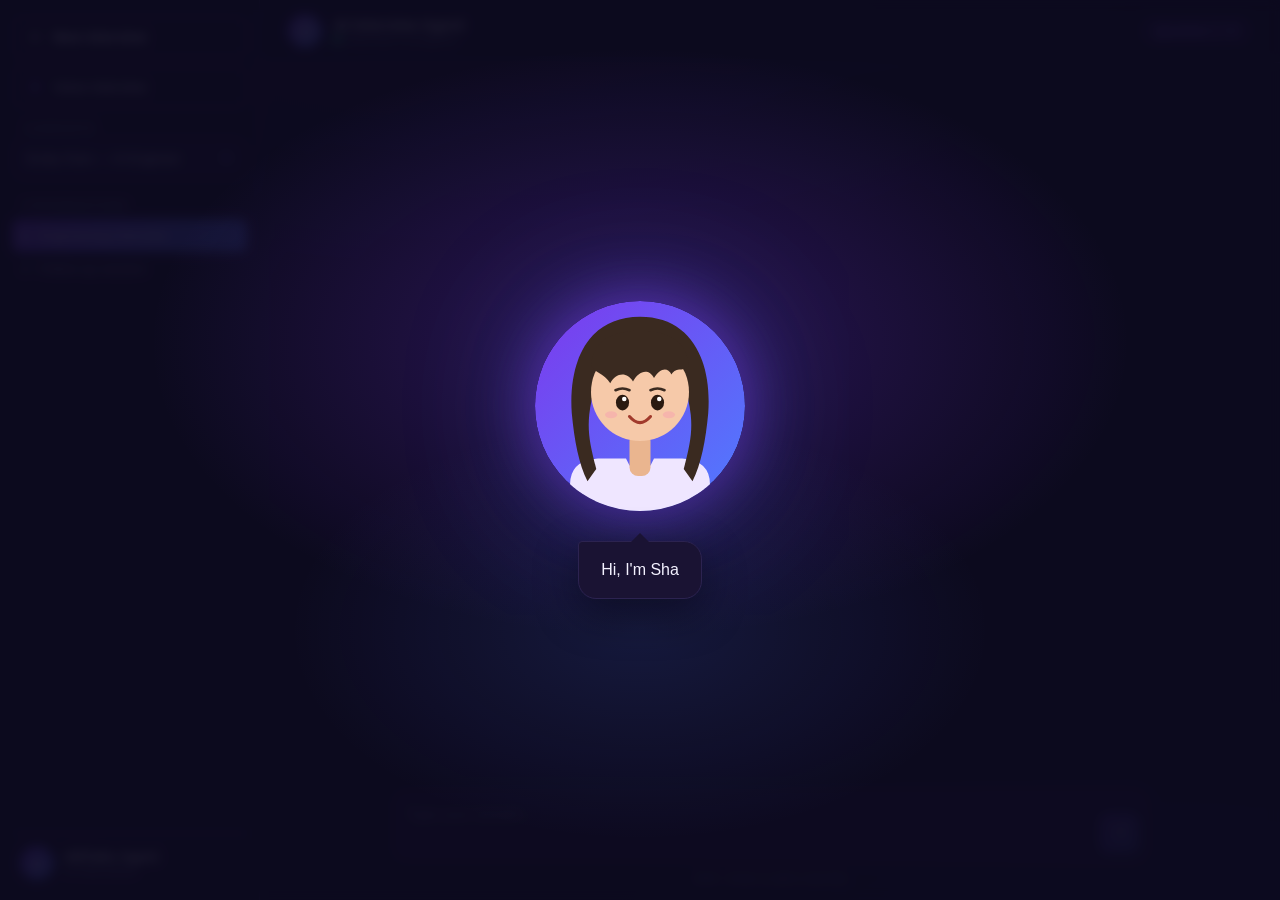
==== commit 4187ba3e: "polished the virtual interview environment" ====
--- a/frontend/index.html
+++ b/frontend/index.html
@@ -18,6 +18,15 @@
             </svg>
             New interview
         </button>
+
+        <a class="new-chat voice-nav" href="/voice.html" title="Open the face-to-face voice interview">
+            <svg width="16" height="16" viewBox="0 0 24 24" fill="none" stroke="currentColor" stroke-width="2" stroke-linecap="round" stroke-linejoin="round">
+                <rect x="9" y="2" width="6" height="12" rx="3"/>
+                <path d="M5 10v1a7 7 0 0 0 14 0v-1"/>
+                <line x1="12" y1="19" x2="12" y2="22"/>
+            </svg>
+            Voice interview
+        </a>
 
         <div class="candidate-picker">
             <label for="candidate-select">Candidate</label>
@@ -82,24 +91,6 @@
                     </svg>
                 </button>
             </div>
-            <div id="voice-panel" class="voice-panel" hidden>
-                <div class="voice-status" id="voice-status">Tap the mic and speak</div>
-                <div class="voice-controls">
-                    <button id="mic-btn" class="mic-btn" onclick="answerByVoice()" aria-label="Speak your answer">
-                        <svg width="22" height="22" viewBox="0 0 24 24" fill="none" stroke="currentColor" stroke-width="2" stroke-linecap="round" stroke-linejoin="round">
-                            <rect x="9" y="2" width="6" height="12" rx="3"/>
-                            <path d="M5 10v1a7 7 0 0 0 14 0v-1"/>
-                            <line x1="12" y1="19" x2="12" y2="22"/>
-                        </svg>
-                    </button>
-                    <div class="voice-bars" id="voice-bars" aria-hidden="true">
-                        <span></span><span></span><span></span><span></span><span></span>
-                    </div>
-                </div>
-                <div class="composer-hint" id="voice-hint">
-                    Tap the mic and speak your answer
-                </div>
-            </div>
             <div class="composer-hint" id="composer-hint">
                 Shift + Enter to add a new line
             </div>
@@ -107,33 +98,6 @@
 
     </main>
 
-</div>
-
-<div id="voice-dock" class="voice-dock">
-    <div id="shay-live" class="shay-live" hidden>
-        <div class="shay-live-ring"></div>
-        <div class="shay-live-avatar"></div>
-        <div class="shay-live-badge" id="shay-live-badge">Ready</div>
-    </div>
-    <button
-        id="voice-toggle"
-        class="voice-toggle"
-        onclick="toggleVoiceMode()"
-        aria-pressed="false"
-        title="Toggle voice interview"
-    >
-        <svg width="20" height="20" viewBox="0 0 24 24" fill="none" stroke="currentColor" stroke-width="2" stroke-linecap="round" stroke-linejoin="round">
-            <rect x="9" y="2" width="6" height="12" rx="3"/>
-            <path d="M5 10v1a7 7 0 0 0 14 0v-1"/>
-            <line x1="12" y1="19" x2="12" y2="22"/>
-        </svg>
-        <span>Voice</span>
-    </button>
-</div>
-
-<div id="shay-speaking" class="shay-speaking">
-    <div class="shay-speaking-avatar"></div>
-    <div class="shay-speaking-label">Shay is speaking…</div>
 </div>
 
 <template id="shay-svg-template">
--- a/frontend/style.css
+++ b/frontend/style.css
@@ -65,6 +65,16 @@
 .new-chat:hover {
     background: rgba(124, 58, 237, 0.12);
     border-color: var(--violet);
+}
+
+.new-chat.voice-nav {
+    margin-top: 8px;
+    text-decoration: none;
+    font-weight: 500;
+}
+
+.new-chat.voice-nav svg {
+    color: var(--violet);
 }
 
 .candidate-picker {
@@ -751,6 +761,7 @@
     font-size: 13.5px;
     font-weight: 700;
     font-family: inherit;
+    text-decoration: none;
     cursor: pointer;
     box-shadow: 0 8px 24px rgba(0, 0, 0, 0.35);
     transition: border-color 0.2s, box-shadow 0.2s, transform 0.15s;
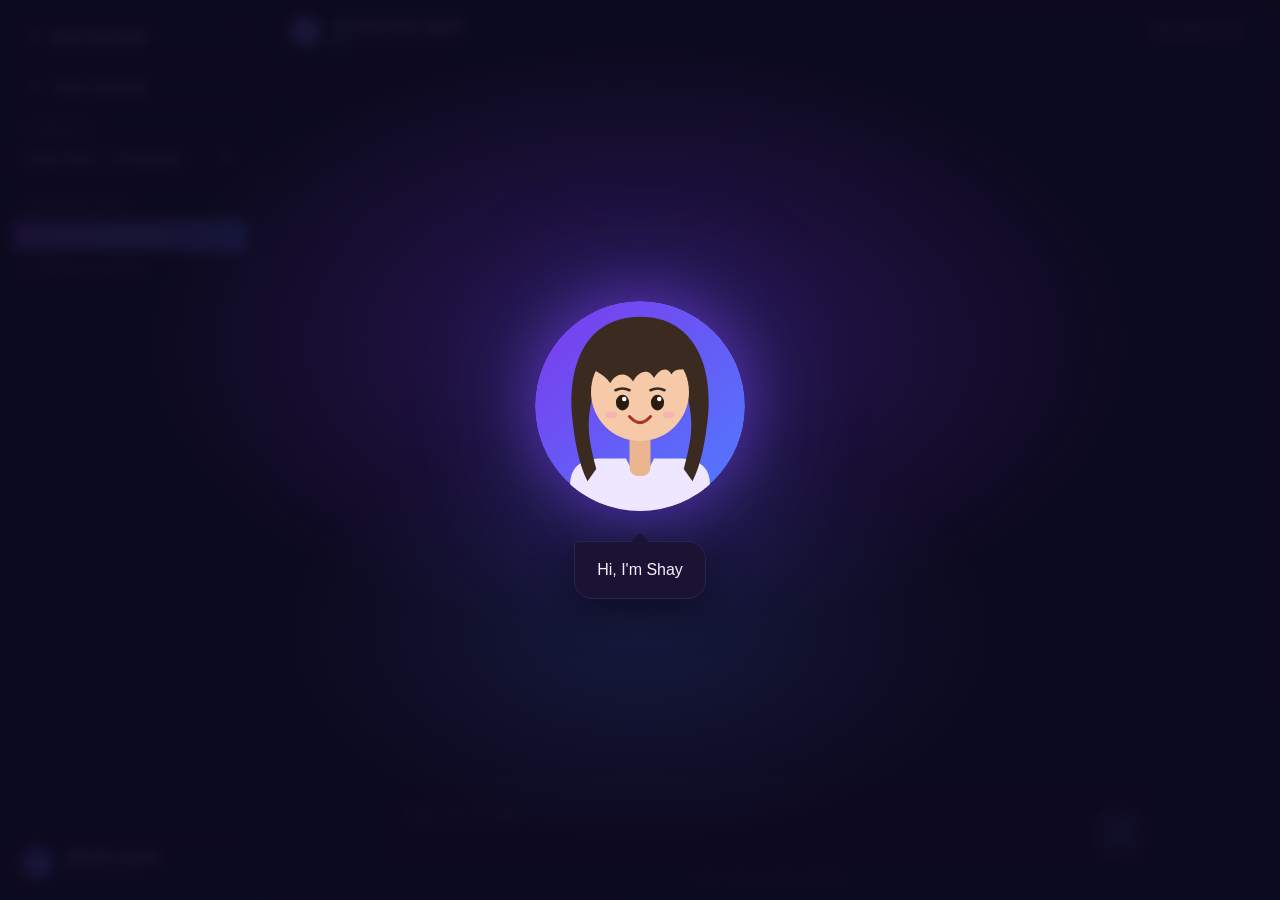
==== commit beb2346a: "added popping feedback" ====
--- a/frontend/index.html
+++ b/frontend/index.html
@@ -136,6 +136,18 @@
     </div>
 </div>
 
+<div id="scoreboard-popup" class="scoreboard-popup" hidden>
+    <div class="scoreboard-backdrop" onclick="closeScoreboard()"></div>
+    <div class="scoreboard-stage">
+        <button id="scoreboard-close" class="scoreboard-close" onclick="closeScoreboard()" aria-label="Close scoreboard">
+            <svg width="18" height="18" viewBox="0 0 24 24" fill="none" stroke="currentColor" stroke-width="2" stroke-linecap="round">
+                <path d="M6 6l12 12M18 6L6 18"/>
+            </svg>
+        </button>
+        <div id="scoreboard-card" class="scoreboard-card"></div>
+    </div>
+</div>
+
 <script src="app.js"></script>
 
 </body>
--- a/frontend/style.css
+++ b/frontend/style.css
@@ -953,6 +953,88 @@
     backdrop-filter: blur(6px);
 }
 
+/* ---------------- Scoreboard popup ---------------- */
+
+.scoreboard-popup {
+    position: fixed;
+    inset: 0;
+    z-index: 1100;
+    display: flex;
+    align-items: center;
+    justify-content: center;
+    opacity: 0;
+    transition: opacity 0.3s ease;
+}
+
+.scoreboard-popup[hidden] {
+    display: none;
+}
+
+.scoreboard-popup.active {
+    opacity: 1;
+}
+
+.scoreboard-backdrop {
+    position: absolute;
+    inset: 0;
+    background: rgba(13, 10, 31, 0.86);
+    backdrop-filter: blur(6px);
+}
+
+.scoreboard-stage {
+    position: relative;
+    display: flex;
+    align-items: center;
+    justify-content: center;
+    padding: 24px;
+    width: min(760px, 96vw);
+}
+
+.scoreboard-card {
+    position: relative;
+    width: 100%;
+    max-height: 88vh;
+    overflow: auto;
+    padding: 30px;
+    border-radius: 20px;
+    background:
+        radial-gradient(600px 320px at 100% 0%, rgba(124, 58, 237, 0.18) 0%, transparent 60%),
+        radial-gradient(500px 300px at 0% 100%, rgba(79, 124, 255, 0.12) 0%, transparent 60%),
+        var(--bg-ai);
+    border: 1px solid var(--border);
+    box-shadow: 0 24px 80px rgba(0, 0, 0, 0.55);
+    animation: popIn 0.45s cubic-bezier(0.34, 1.56, 0.64, 1);
+}
+
+@keyframes popIn {
+    from { transform: scale(0.7); opacity: 0; }
+    to { transform: scale(1); opacity: 1; }
+}
+
+.scoreboard-close {
+    position: absolute;
+    top: 14px;
+    right: 14px;
+    z-index: 2;
+    width: 36px;
+    height: 36px;
+    display: flex;
+    align-items: center;
+    justify-content: center;
+    border-radius: 50%;
+    border: 1px solid var(--border);
+    background: rgba(255, 255, 255, 0.06);
+    color: var(--text-2);
+    cursor: pointer;
+    transition: background 0.2s ease, color 0.2s ease, transform 0.2s ease;
+}
+
+.scoreboard-close:hover {
+    background: rgba(255, 255, 255, 0.12);
+    color: var(--text-1);
+    transform: rotate(90deg);
+}
+
 /* ---------------- Feedback card ---------------- */
 
 .message-row.ai .bubble.feedback-bubble {
@@ -1221,6 +1303,264 @@
     color: #fbbf24;
 }
 
+/* ---------------- Explainable scorecard ---------------- */
+
+.borderline-banner {
+    display: flex;
+    align-items: flex-start;
+    gap: 12px;
+    padding: 13px 16px;
+    border-radius: 12px;
+    border: 1px solid rgba(251, 191, 36, 0.45);
+    background: rgba(251, 191, 36, 0.1);
+    color: var(--text-primary);
+    font-size: 13.5px;
+    line-height: 1.55;
+}
+
+.borderline-banner svg {
+    color: #fbbf24;
+    flex-shrink: 0;
+    margin-top: 1px;
+}
+
+.rubric-legend {
+    border-radius: 16px;
+    padding: 16px 18px;
+    border: 1px solid var(--border);
+    display: flex;
+    flex-direction: column;
+    gap: 10px;
+}
+
+.rubric-row {
+    display: flex;
+    gap: 10px;
+    align-items: flex-start;
+}
+
+.rubric-dot {
+    width: 9px;
+    height: 9px;
+    border-radius: 50%;
+    background: var(--gradient);
+    margin-top: 5px;
+    flex-shrink: 0;
+}
+
+.rubric-meta {
+    min-width: 0;
+}
+
+.rubric-title {
+    font-size: 13px;
+    font-weight: 700;
+    color: var(--text-primary);
+}
+
+.rubric-max {
+    font-size: 11px;
+    font-weight: 700;
+    color: var(--purple);
+    margin-left: 6px;
+}
+
+.rubric-desc {
+    font-size: 12px;
+    line-height: 1.5;
+    color: var(--text-muted);
+    margin-top: 2px;
+}
+
+.feedback-scorecard {
+    display: flex;
+    flex-direction: column;
+    gap: 8px;
+}
+
+.sc-entry {
+    border: 1px solid var(--border);
+    border-radius: 14px;
+    background: rgba(255, 255, 255, 0.03);
+    overflow: hidden;
+}
+
+.sc-entry[open] {
+    background: rgba(255, 255, 255, 0.045);
+}
+
+.sc-head {
+    list-style: none;
+    display: flex;
+    align-items: center;
+    gap: 12px;
+    padding: 12px 14px;
+    cursor: pointer;
+    user-select: none;
+}
+
+.sc-head::-webkit-details-marker {
+    display: none;
+}
+
+.sc-head::before {
+    content: "";
+    width: 8px;
+    height: 8px;
+    border-right: 2px solid var(--text-muted);
+    border-bottom: 2px solid var(--text-muted);
+    transform: rotate(-45deg);
+    transition: transform 0.2s;
+    flex-shrink: 0;
+}
+
+.sc-entry[open] .sc-head::before {
+    transform: rotate(45deg);
+}
+
+.sc-num {
+    width: 30px;
+    height: 30px;
+    border-radius: 9px;
+    background: var(--gradient);
+    color: #fff;
+    font-size: 12px;
+    font-weight: 800;
+    display: flex;
+    align-items: center;
+    justify-content: center;
+    flex-shrink: 0;
+}
+
+.sc-title {
+    flex: 1;
+    min-width: 0;
+    font-size: 13px;
+    font-weight: 600;
+    color: var(--text-primary);
+    white-space: nowrap;
+    overflow: hidden;
+    text-overflow: ellipsis;
+}
+
+.sc-total {
+    font-size: 15px;
+    font-weight: 800;
+    color: var(--purple);
+    flex-shrink: 0;
+}
+
+.sc-body {
+    padding: 4px 14px 14px;
+    display: flex;
+    flex-direction: column;
+    gap: 10px;
+    border-top: 1px solid var(--border);
+    padding-top: 12px;
+}
+
+.sc-qa {
+    font-size: 13px;
+    line-height: 1.55;
+    color: var(--text-primary);
+}
+
+.sc-qa-label {
+    display: inline-block;
+    font-size: 10.5px;
+    font-weight: 800;
+    letter-spacing: 0.08em;
+    text-transform: uppercase;
+    color: var(--text-muted);
+    margin-bottom: 3px;
+}
+
+.sc-comment {
+    font-size: 13px;
+    line-height: 1.55;
+    color: var(--text-primary);
+    background: rgba(124, 58, 237, 0.1);
+    border-left: 3px solid var(--violet);
+    border-radius: 8px;
+    padding: 9px 12px;
+}
+
+.sc-dims {
+    display: flex;
+    flex-direction: column;
+    gap: 10px;
+}
+
+.sc-dim-top {
+    display: flex;
+    align-items: center;
+    justify-content: space-between;
+    gap: 10px;
+    margin-bottom: 4px;
+}
+
+.sc-dim-label {
+    font-size: 12.5px;
+    font-weight: 700;
+    color: var(--text-secondary);
+}
+
+.sc-dim-score {
+    font-size: 12.5px;
+    font-weight: 800;
+    color: var(--text-primary);
+}
+
+.sc-bar {
+    height: 6px;
+    border-radius: 999px;
+    background: rgba(255, 255, 255, 0.08);
+    overflow: hidden;
+}
+
+.sc-bar i {
+    display: block;
+    height: 100%;
+    border-radius: 999px;
+    background: var(--gradient);
+    transition: width 0.6s ease;
+}
+
+.sc-dim-reason {
+    font-size: 12px;
+    line-height: 1.5;
+    color: var(--text-muted);
+    margin-top: 4px;
+}
+
+.transcript-box {
+    border: 1px dashed var(--border);
+    border-radius: 14px;
+    padding: 12px 14px;
+}
+
+.transcript-box summary {
+    cursor: pointer;
+    font-size: 12.5px;
+    font-weight: 700;
+    color: var(--text-secondary);
+    user-select: none;
+}
+
+.transcript-box pre {
+    white-space: pre-wrap;
+    font-family: inherit;
+    font-size: 12.5px;
+    line-height: 1.6;
+    color: var(--text-secondary);
+    margin: 12px 0 0;
+    padding: 12px;
+    border-radius: 10px;
+    background: rgba(255, 255, 255, 0.03);
+    max-height: 320px;
+    overflow: auto;
+}
+
 @media (max-width: 720px) {
     .feedback-grid {
         grid-template-columns: 1fr;
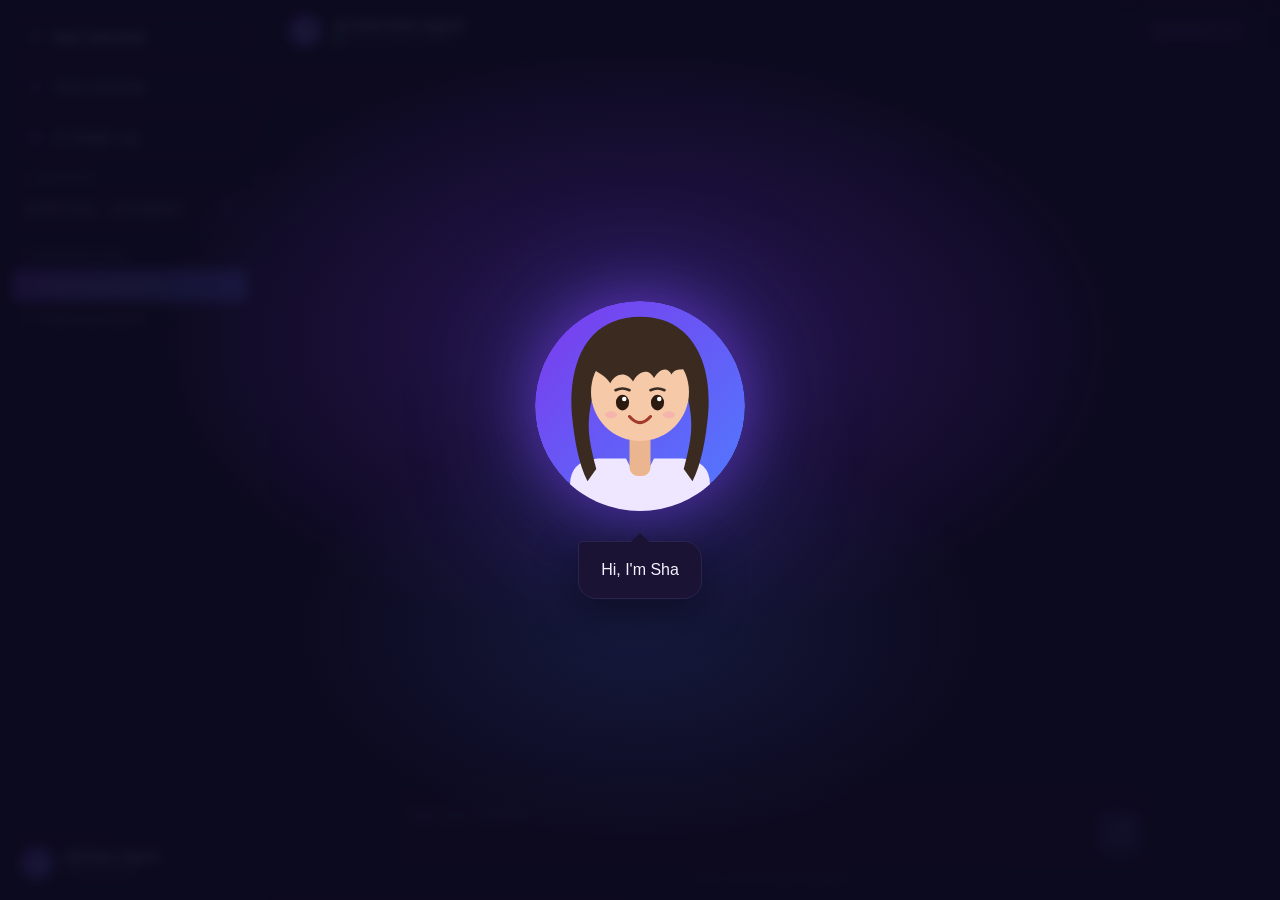
==== commit 9e218cf9: "added ai logs" ====
--- a/frontend/index.html
+++ b/frontend/index.html
@@ -26,6 +26,15 @@
                 <line x1="12" y1="19" x2="12" y2="22"/>
             </svg>
             Voice interview
+        </a>
+
+        <a class="new-chat voice-nav" href="/log.html" title="View the AI usage log">
+            <svg width="16" height="16" viewBox="0 0 24 24" fill="none" stroke="currentColor" stroke-width="2" stroke-linecap="round" stroke-linejoin="round">
+                <path d="M14 2H6a2 2 0 0 0-2 2v16a2 2 0 0 0 2 2h12a2 2 0 0 0 2-2V8z"/>
+                <path d="M14 2v6h6"/>
+                <path d="M8 13h8M8 17h5"/>
+            </svg>
+            AI Usage Log
         </a>
 
         <div class="candidate-picker">
@@ -148,6 +157,17 @@
     </div>
 </div>
 
+<div id="candidate-selector" class="candidate-selector" hidden>
+    <div class="candidate-backdrop"></div>
+    <div class="candidate-stage">
+        <div class="candidate-panel">
+            <h2 class="candidate-title">Who's being interviewed today?</h2>
+            <p class="candidate-sub">Select your name to begin the interview.</p>
+            <div id="candidate-list" class="candidate-list"></div>
+        </div>
+    </div>
+</div>
+
 <script src="app.js"></script>
 
 </body>
--- a/frontend/style.css
+++ b/frontend/style.css
@@ -1035,6 +1035,145 @@
     transform: rotate(90deg);
 }
 
+/* ---------------- Candidate selector ---------------- */
+
+.candidate-selector {
+    position: fixed;
+    inset: 0;
+    z-index: 1100;
+    display: flex;
+    align-items: center;
+    justify-content: center;
+    opacity: 0;
+    transition: opacity 0.3s ease;
+}
+
+.candidate-selector[hidden] {
+    display: none;
+}
+
+.candidate-selector.active {
+    opacity: 1;
+}
+
+.candidate-backdrop {
+    position: absolute;
+    inset: 0;
+    background:
+        radial-gradient(700px 420px at 50% 38%, rgba(124, 58, 237, 0.22) 0%, transparent 70%),
+        rgba(13, 10, 31, 0.88);
+    backdrop-filter: blur(6px);
+}
+
+.candidate-stage {
+    position: relative;
+    display: flex;
+    align-items: center;
+    justify-content: center;
+    padding: 24px;
+    width: min(520px, 96vw);
+}
+
+.candidate-panel {
+    width: 100%;
+    max-height: 86vh;
+    overflow: auto;
+    padding: 34px 30px;
+    border-radius: 22px;
+    background:
+        radial-gradient(600px 320px at 100% 0%, rgba(124, 58, 237, 0.16) 0%, transparent 60%),
+        var(--bg-ai);
+    border: 1px solid var(--border);
+    box-shadow: 0 24px 80px rgba(0, 0, 0, 0.55);
+    text-align: center;
+    animation: popIn 0.45s cubic-bezier(0.34, 1.56, 0.64, 1);
+}
+
+.candidate-title {
+    margin: 0;
+    font-size: 20px;
+    font-weight: 700;
+    color: var(--text-1);
+}
+
+.candidate-sub {
+    margin: 8px 0 22px;
+    font-size: 13px;
+    color: var(--text-2);
+}
+
+.candidate-list {
+    display: flex;
+    flex-direction: column;
+    gap: 10px;
+    text-align: left;
+}
+
+.candidate-option {
+    display: flex;
+    align-items: center;
+    gap: 14px;
+    width: 100%;
+    padding: 13px 16px;
+    border-radius: 14px;
+    border: 1px solid var(--border);
+    background: rgba(255, 255, 255, 0.04);
+    color: var(--text-1);
+    cursor: pointer;
+    transition: background 0.2s ease, border-color 0.2s ease, transform 0.2s ease;
+}
+
+.candidate-option:hover {
+    background: rgba(124, 58, 237, 0.16);
+    border-color: rgba(124, 58, 237, 0.55);
+    transform: translateY(-1px);
+}
+
+.candidate-avatar {
+    width: 42px;
+    height: 42px;
+    flex-shrink: 0;
+    display: flex;
+    align-items: center;
+    justify-content: center;
+    border-radius: 50%;
+    font-weight: 700;
+    color: #fff;
+    background: linear-gradient(135deg, #7c3aed, #4f7cff);
+}
+
+.candidate-info {
+    display: flex;
+    flex-direction: column;
+    gap: 2px;
+    flex: 1;
+    min-width: 0;
+}
+
+.candidate-name {
+    font-weight: 600;
+    font-size: 15px;
+}
+
+.candidate-role {
+    font-size: 12px;
+    color: var(--text-2);
+    overflow: hidden;
+    text-overflow: ellipsis;
+    white-space: nowrap;
+}
+
+.candidate-arrow {
+    color: var(--text-2);
+    flex-shrink: 0;
+    transition: color 0.2s ease, transform 0.2s ease;
+}
+
+.candidate-option:hover .candidate-arrow {
+    color: var(--text-1);
+    transform: translateX(3px);
+}
+
 /* ---------------- Feedback card ---------------- */
 
 .message-row.ai .bubble.feedback-bubble {
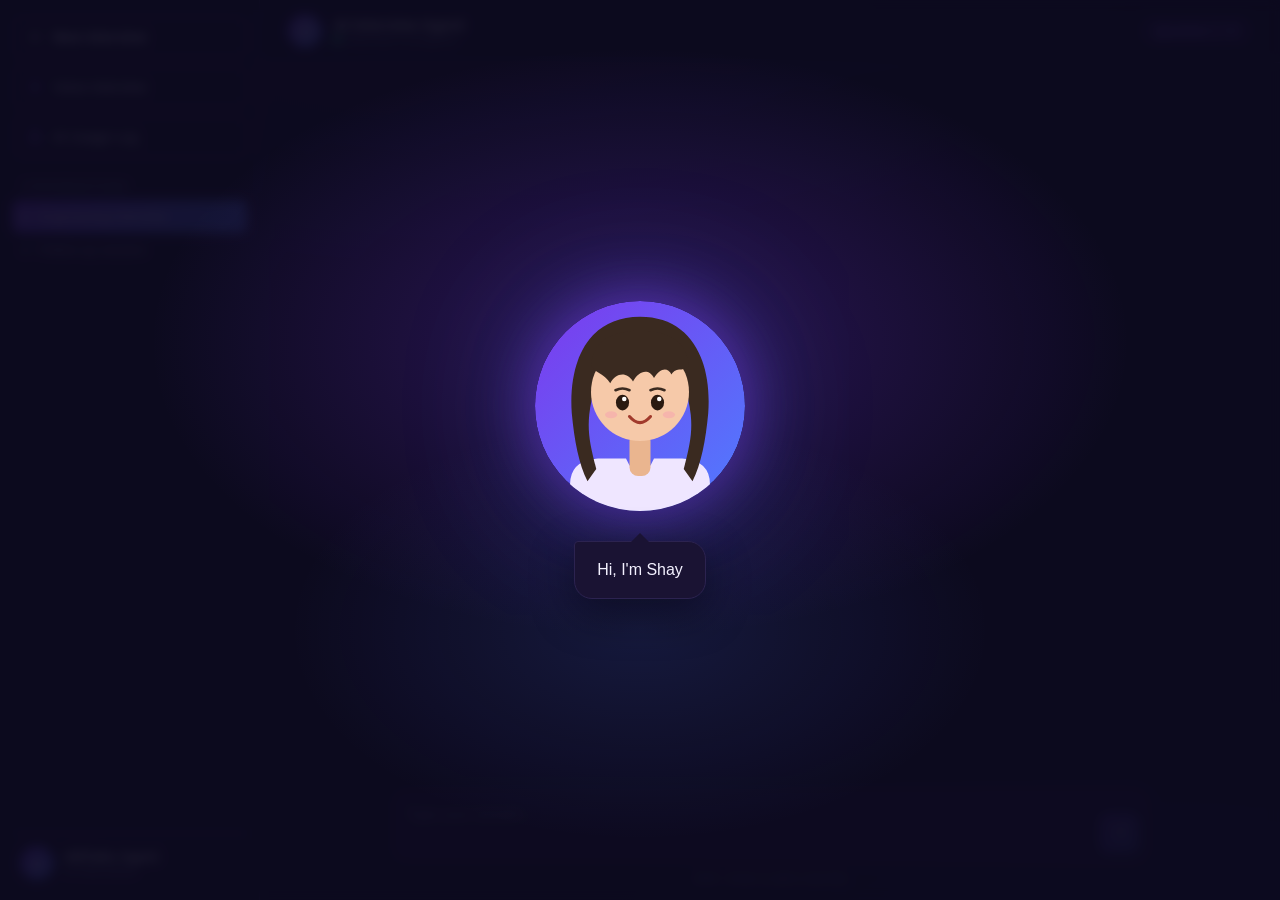
==== commit 7ce677b3: "added change to remove candidate sleection after the entry one" ====
--- a/frontend/index.html
+++ b/frontend/index.html
@@ -36,11 +36,6 @@
             </svg>
             AI Usage Log
         </a>
-
-        <div class="candidate-picker">
-            <label for="candidate-select">Candidate</label>
-            <select id="candidate-select"></select>
-        </div>
 
         <nav class="history">
             <div class="history-label">Conversations</div>
--- a/frontend/style.css
+++ b/frontend/style.css
@@ -75,55 +75,6 @@
 
 .new-chat.voice-nav svg {
     color: var(--violet);
-}
-
-.candidate-picker {
-    margin-top: 14px;
-    padding: 0 2px;
-}
-
-.candidate-picker label {
-    display: block;
-    font-size: 11px;
-    font-weight: 600;
-    letter-spacing: 0.08em;
-    text-transform: uppercase;
-    color: var(--text-muted);
-    padding: 0 10px;
-    margin-bottom: 6px;
-}
-
-.candidate-picker select {
-    width: 100%;
-    background: var(--bg-input);
-    color: var(--text-primary);
-    border: 1px solid var(--border);
-    border-radius: 10px;
-    padding: 10px 12px;
-    font-size: 13px;
-    font-family: inherit;
-    cursor: pointer;
-    outline: none;
-    transition: border-color 0.2s, box-shadow 0.2s;
-    appearance: none;
-    background-image:
-        linear-gradient(45deg, transparent 50%, var(--purple) 50%),
-        linear-gradient(135deg, var(--purple) 50%, transparent 50%);
-    background-position:
-        calc(100% - 18px) 50%,
-        calc(100% - 13px) 50%;
-    background-size: 5px 5px;
-    background-repeat: no-repeat;
-}
-
-.candidate-picker select:focus {
-    border-color: var(--violet);
-    box-shadow: 0 0 0 3px rgba(124, 58, 237, 0.25);
-}
-
-.candidate-picker option {
-    background: var(--bg-sidebar);
-    color: var(--text-primary);
 }
 
 .history {
